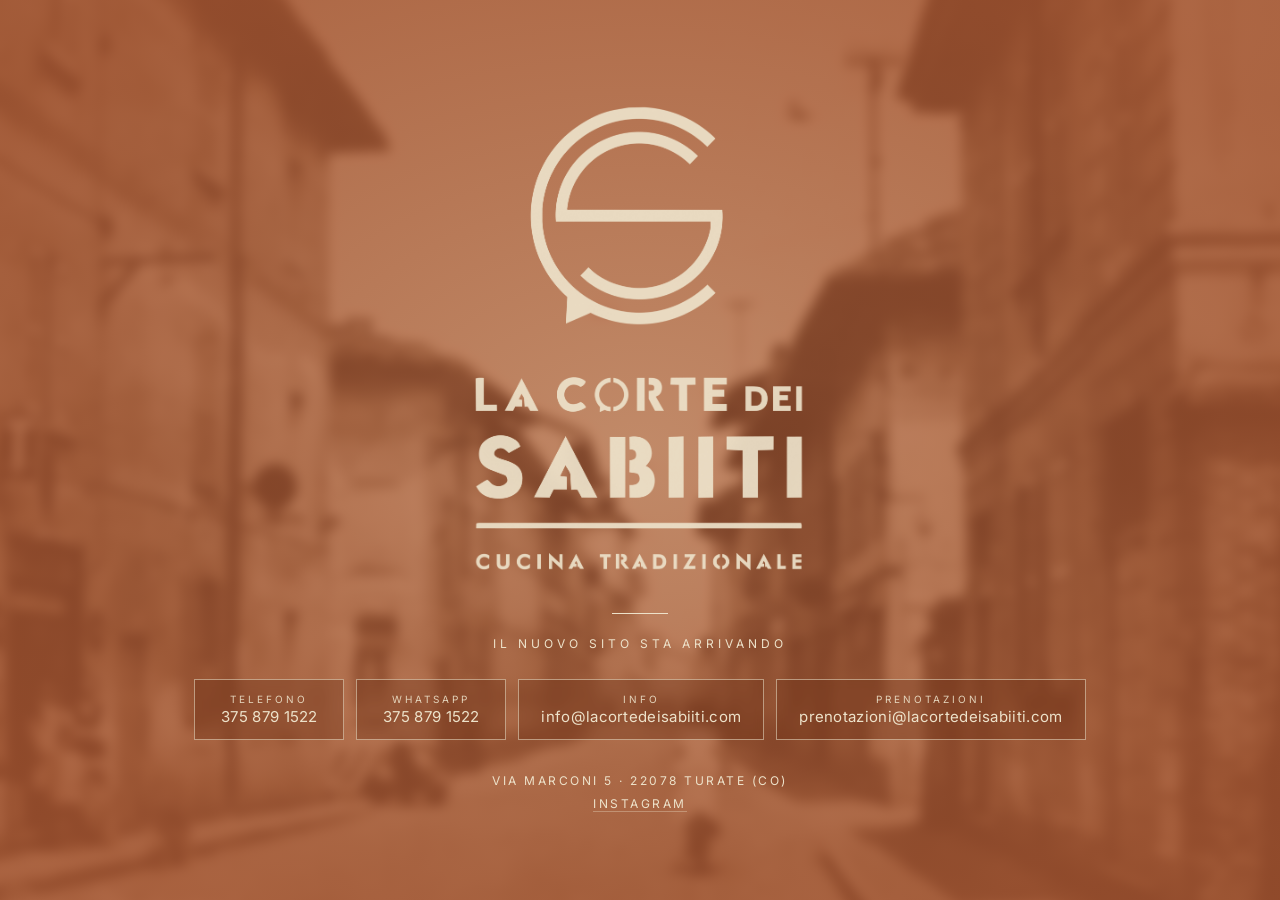
==== index.html @ a9534677 "Update theme color and background styles in index.html" ====
<!DOCTYPE html>
<html lang="it">
<head>
<meta charset="UTF-8">
<meta name="viewport" content="width=device-width, initial-scale=1.0">
<title>La Corte dei Sabiìti — Turate | Il nuovo sito sta arrivando</title>
<meta name="description" content="La Corte dei Sabiìti, cucina tradizionale a Turate (Via Marconi 5). Il nuovo sito è in arrivo: per prenotare chiamaci o scrivici su WhatsApp.">
<meta name="theme-color" content="#A0502D">
<link rel="icon" type="image/png" href="logo_corten.png">
<link rel="preconnect" href="https://fonts.googleapis.com">
<link rel="preconnect" href="https://fonts.gstatic.com" crossorigin>
<link href="https://fonts.googleapis.com/css2?family=Inter:wght@300;400;500&display=swap" rel="stylesheet">
<style>
  :root { --corten:#A0502D; --petrolio:#204858; --avorio:#EDE2CA; }
  * { margin:0; padding:0; box-sizing:border-box; }
  html, body { height:100%; }
  body {
    font-family:'Inter',sans-serif; font-weight:400; color:var(--avorio);
    background:var(--corten); -webkit-font-smoothing:antialiased;
    min-height:100vh; min-height:100dvh; position:relative; overflow-x:hidden;
  }
  .bg {
    position:fixed; inset:-40px; z-index:0;
    background:url('img/via_marconi_epoca.jpg') center/cover no-repeat;
    filter:blur(6px) sepia(.2);
  }
  .velo {
    position:fixed; inset:0; z-index:1;
    background:
      radial-gradient(ellipse at center, rgba(160,80,45,.65) 0%, rgba(160,80,45,.86) 85%);
  }
  main {
    position:relative; z-index:2; min-height:100vh; min-height:100dvh;
    display:flex; flex-direction:column; align-items:center; justify-content:center;
    padding:48px 24px 40px; text-align:center;
  }
  .logo { height:min(54vh,500px); width:auto; max-width:78vw; object-fit:contain; }
  .linea { width:56px; height:1px; background:var(--avorio); opacity:.7; margin:34px auto 22px; }
  .stato { font-size:12px; letter-spacing:4px; text-transform:uppercase; font-weight:400; opacity:.9; }
  .contatti { display:flex; flex-wrap:wrap; justify-content:center; gap:12px; margin-top:28px; }
  .contatti a {
    display:inline-flex; flex-direction:column; align-items:center; gap:2px;
    min-width:150px; padding:13px 22px; text-decoration:none; color:var(--avorio);
    border:1px solid rgba(237,226,202,.55); background:rgba(110,50,25,.38);
    backdrop-filter:blur(4px); transition:background .2s, border-color .2s;
  }
  .contatti a:hover, .contatti a:focus-visible { background:var(--petrolio); border-color:var(--petrolio); outline:none; }
  .contatti small { font-size:10px; letter-spacing:3px; text-transform:uppercase; opacity:.9; }
  .contatti span { font-size:15px; font-weight:400; letter-spacing:.3px; }
  .indirizzo { margin-top:30px; font-size:12px; letter-spacing:2.5px; text-transform:uppercase; opacity:.9; line-height:1.9; }
  .indirizzo a { color:inherit; text-decoration:none; border-bottom:1px solid rgba(237,226,202,.35); }
  @media (max-width:560px) {
    .logo { height:min(44vh,380px); }
    .contatti { flex-direction:column; align-items:stretch; width:100%; max-width:320px; }
    .contatti a { min-width:0; }
  }
  @media (prefers-reduced-motion:no-preference) {
    main > * { animation:entra .9s ease both; }
    main > *:nth-child(2) { animation-delay:.12s; } main > *:nth-child(3) { animation-delay:.2s; }
    main > *:nth-child(4) { animation-delay:.3s; } main > *:nth-child(5) { animation-delay:.4s; }
    @keyframes entra { from { opacity:0; transform:translateY(8px); } to { opacity:1; transform:none; } }
  }
</style>
</head>
<body>
<div class="bg" aria-hidden="true"></div>
<div class="velo" aria-hidden="true"></div>
<main>
  <img class="logo" src="logo_avorio.png" alt="La Corte dei Sabiìti — Cucina tradizionale">
  <div class="linea"></div>
  <p class="stato">Il nuovo sito sta arrivando</p>
  <div class="contatti">
    <a href="tel:+393758791522"><small>Telefono</small><span>375 879 1522</span></a>
    <a href="https://wa.me/393758791522" target="_blank" rel="noopener"><small>WhatsApp</small><span>375 879 1522</span></a>
    <a href="mailto:info@lacortedeisabiiti.com"><small>Info</small><span>info@lacortedeisabiiti.com</span></a>
    <a href="mailto:prenotazioni@lacortedeisabiiti.com"><small>Prenotazioni</small><span>prenotazioni@lacortedeisabiiti.com</span></a>
  </div>
  <p class="indirizzo">Via Marconi 5 · 22078 Turate (CO)<br><a href="https://www.instagram.com/lacortedeisabiiti/" target="_blank" rel="noopener">Instagram</a></p>
</main>
</body>
</html>
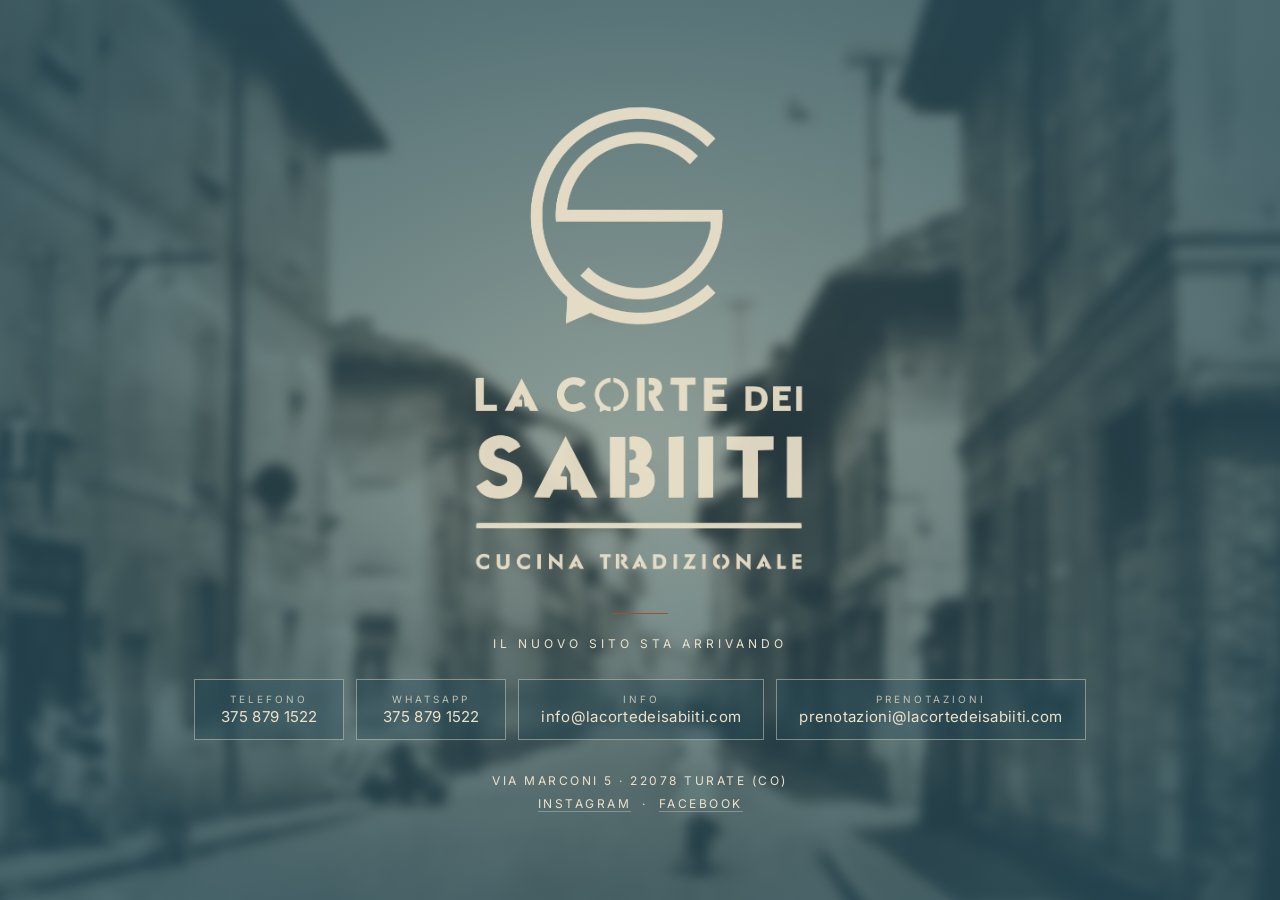
==== commit c23d0927: "Aggiunto link Facebook in pagina di cortesia" ====
--- a/index.html
+++ b/index.html
@@ -5,7 +5,7 @@
 <meta name="viewport" content="width=device-width, initial-scale=1.0">
 <title>La Corte dei Sabiìti — Turate | Il nuovo sito sta arrivando</title>
 <meta name="description" content="La Corte dei Sabiìti, cucina tradizionale a Turate (Via Marconi 5). Il nuovo sito è in arrivo: per prenotare chiamaci o scrivici su WhatsApp.">
-<meta name="theme-color" content="#A0502D">
+<meta name="theme-color" content="#204858">
 <link rel="icon" type="image/png" href="logo_corten.png">
 <link rel="preconnect" href="https://fonts.googleapis.com">
 <link rel="preconnect" href="https://fonts.gstatic.com" crossorigin>
@@ -16,7 +16,7 @@
   html, body { height:100%; }
   body {
     font-family:'Inter',sans-serif; font-weight:400; color:var(--avorio);
-    background:var(--corten); -webkit-font-smoothing:antialiased;
+    background:var(--petrolio); -webkit-font-smoothing:antialiased;
     min-height:100vh; min-height:100dvh; position:relative; overflow-x:hidden;
   }
   .bg {
@@ -27,7 +27,7 @@
   .velo {
     position:fixed; inset:0; z-index:1;
     background:
-      radial-gradient(ellipse at center, rgba(160,80,45,.65) 0%, rgba(160,80,45,.86) 85%);
+      radial-gradient(ellipse at center, rgba(32,72,88,.50) 0%, rgba(32,72,88,.80) 85%);
   }
   main {
     position:relative; z-index:2; min-height:100vh; min-height:100dvh;
@@ -35,19 +35,19 @@
     padding:48px 24px 40px; text-align:center;
   }
   .logo { height:min(54vh,500px); width:auto; max-width:78vw; object-fit:contain; }
-  .linea { width:56px; height:1px; background:var(--avorio); opacity:.7; margin:34px auto 22px; }
+  .linea { width:56px; height:1px; background:var(--corten); margin:34px auto 22px; }
   .stato { font-size:12px; letter-spacing:4px; text-transform:uppercase; font-weight:400; opacity:.9; }
   .contatti { display:flex; flex-wrap:wrap; justify-content:center; gap:12px; margin-top:28px; }
   .contatti a {
     display:inline-flex; flex-direction:column; align-items:center; gap:2px;
     min-width:150px; padding:13px 22px; text-decoration:none; color:var(--avorio);
-    border:1px solid rgba(237,226,202,.55); background:rgba(110,50,25,.38);
+    border:1px solid rgba(237,226,202,.45); background:rgba(32,72,88,.35);
     backdrop-filter:blur(4px); transition:background .2s, border-color .2s;
   }
-  .contatti a:hover, .contatti a:focus-visible { background:var(--petrolio); border-color:var(--petrolio); outline:none; }
-  .contatti small { font-size:10px; letter-spacing:3px; text-transform:uppercase; opacity:.9; }
+  .contatti a:hover, .contatti a:focus-visible { background:var(--corten); border-color:var(--corten); outline:none; }
+  .contatti small { font-size:10px; letter-spacing:3px; text-transform:uppercase; opacity:.75; }
   .contatti span { font-size:15px; font-weight:400; letter-spacing:.3px; }
-  .indirizzo { margin-top:30px; font-size:12px; letter-spacing:2.5px; text-transform:uppercase; opacity:.9; line-height:1.9; }
+  .indirizzo { margin-top:30px; font-size:12px; letter-spacing:2.5px; text-transform:uppercase; opacity:.75; line-height:1.9; }
   .indirizzo a { color:inherit; text-decoration:none; border-bottom:1px solid rgba(237,226,202,.35); }
   @media (max-width:560px) {
     .logo { height:min(44vh,380px); }
@@ -75,7 +75,7 @@
     <a href="mailto:info@lacortedeisabiiti.com"><small>Info</small><span>info@lacortedeisabiiti.com</span></a>
     <a href="mailto:prenotazioni@lacortedeisabiiti.com"><small>Prenotazioni</small><span>prenotazioni@lacortedeisabiiti.com</span></a>
   </div>
-  <p class="indirizzo">Via Marconi 5 · 22078 Turate (CO)<br><a href="https://www.instagram.com/lacortedeisabiiti/" target="_blank" rel="noopener">Instagram</a></p>
+  <p class="indirizzo">Via Marconi 5 · 22078 Turate (CO)<br><a href="https://www.instagram.com/lacortedeisabiiti/" target="_blank" rel="noopener">Instagram</a> &nbsp;·&nbsp; <a href="https://www.facebook.com/profile.php?id=61595126012676" target="_blank" rel="noopener">Facebook</a></p>
 </main>
 </body>
 </html>
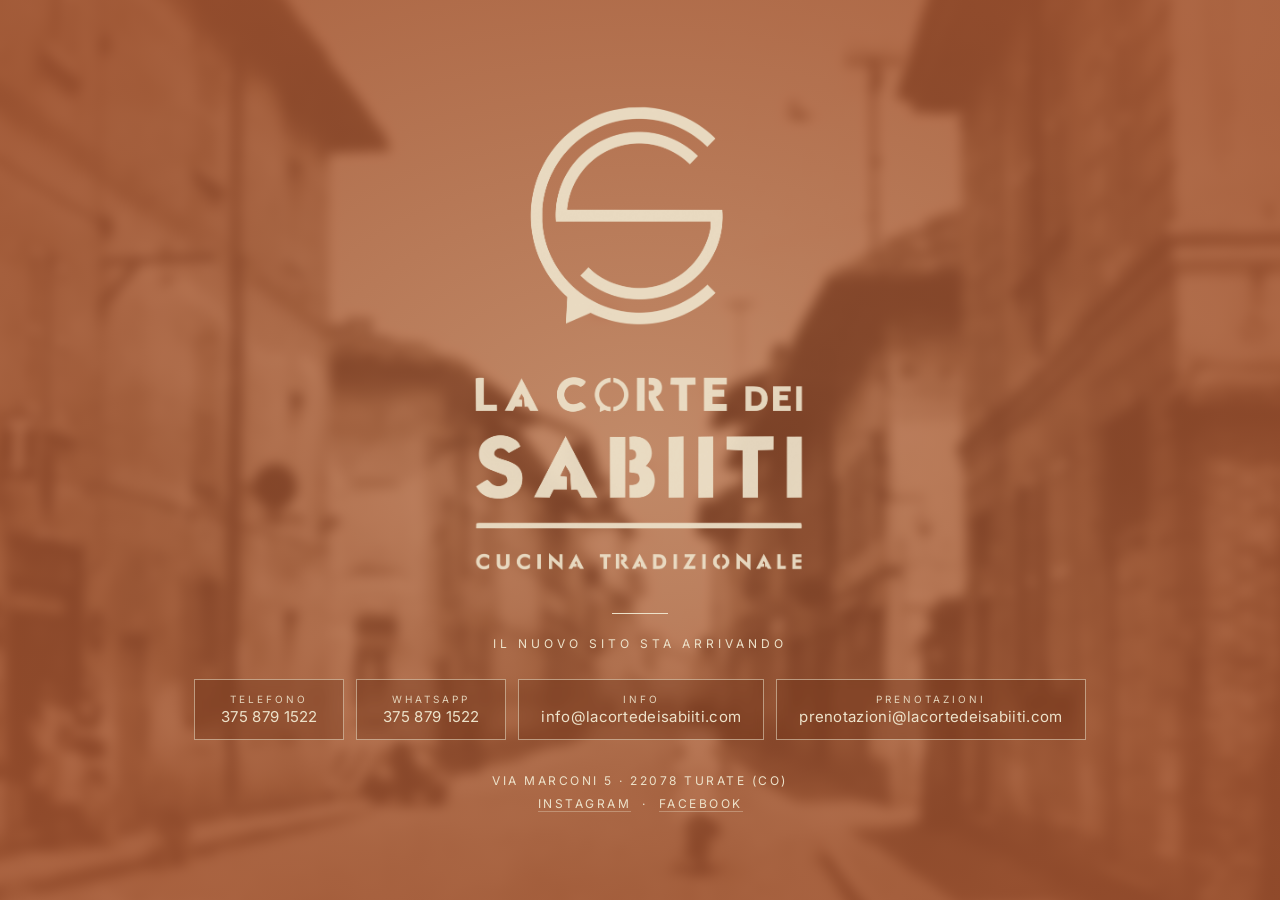
==== commit d2405b4d: "Ripristino sfondo corten + link Facebook" ====
--- a/index.html
+++ b/index.html
@@ -5,7 +5,7 @@
 <meta name="viewport" content="width=device-width, initial-scale=1.0">
 <title>La Corte dei Sabiìti — Turate | Il nuovo sito sta arrivando</title>
 <meta name="description" content="La Corte dei Sabiìti, cucina tradizionale a Turate (Via Marconi 5). Il nuovo sito è in arrivo: per prenotare chiamaci o scrivici su WhatsApp.">
-<meta name="theme-color" content="#204858">
+<meta name="theme-color" content="#A0502D">
 <link rel="icon" type="image/png" href="logo_corten.png">
 <link rel="preconnect" href="https://fonts.googleapis.com">
 <link rel="preconnect" href="https://fonts.gstatic.com" crossorigin>
@@ -16,7 +16,7 @@
   html, body { height:100%; }
   body {
     font-family:'Inter',sans-serif; font-weight:400; color:var(--avorio);
-    background:var(--petrolio); -webkit-font-smoothing:antialiased;
+    background:var(--corten); -webkit-font-smoothing:antialiased;
     min-height:100vh; min-height:100dvh; position:relative; overflow-x:hidden;
   }
   .bg {
@@ -27,7 +27,7 @@
   .velo {
     position:fixed; inset:0; z-index:1;
     background:
-      radial-gradient(ellipse at center, rgba(32,72,88,.50) 0%, rgba(32,72,88,.80) 85%);
+      radial-gradient(ellipse at center, rgba(160,80,45,.65) 0%, rgba(160,80,45,.86) 85%);
   }
   main {
     position:relative; z-index:2; min-height:100vh; min-height:100dvh;
@@ -35,19 +35,19 @@
     padding:48px 24px 40px; text-align:center;
   }
   .logo { height:min(54vh,500px); width:auto; max-width:78vw; object-fit:contain; }
-  .linea { width:56px; height:1px; background:var(--corten); margin:34px auto 22px; }
+  .linea { width:56px; height:1px; background:var(--avorio); opacity:.7; margin:34px auto 22px; }
   .stato { font-size:12px; letter-spacing:4px; text-transform:uppercase; font-weight:400; opacity:.9; }
   .contatti { display:flex; flex-wrap:wrap; justify-content:center; gap:12px; margin-top:28px; }
   .contatti a {
     display:inline-flex; flex-direction:column; align-items:center; gap:2px;
     min-width:150px; padding:13px 22px; text-decoration:none; color:var(--avorio);
-    border:1px solid rgba(237,226,202,.45); background:rgba(32,72,88,.35);
+    border:1px solid rgba(237,226,202,.55); background:rgba(110,50,25,.38);
     backdrop-filter:blur(4px); transition:background .2s, border-color .2s;
   }
-  .contatti a:hover, .contatti a:focus-visible { background:var(--corten); border-color:var(--corten); outline:none; }
-  .contatti small { font-size:10px; letter-spacing:3px; text-transform:uppercase; opacity:.75; }
+  .contatti a:hover, .contatti a:focus-visible { background:var(--petrolio); border-color:var(--petrolio); outline:none; }
+  .contatti small { font-size:10px; letter-spacing:3px; text-transform:uppercase; opacity:.9; }
   .contatti span { font-size:15px; font-weight:400; letter-spacing:.3px; }
-  .indirizzo { margin-top:30px; font-size:12px; letter-spacing:2.5px; text-transform:uppercase; opacity:.75; line-height:1.9; }
+  .indirizzo { margin-top:30px; font-size:12px; letter-spacing:2.5px; text-transform:uppercase; opacity:.9; line-height:1.9; }
   .indirizzo a { color:inherit; text-decoration:none; border-bottom:1px solid rgba(237,226,202,.35); }
   @media (max-width:560px) {
     .logo { height:min(44vh,380px); }
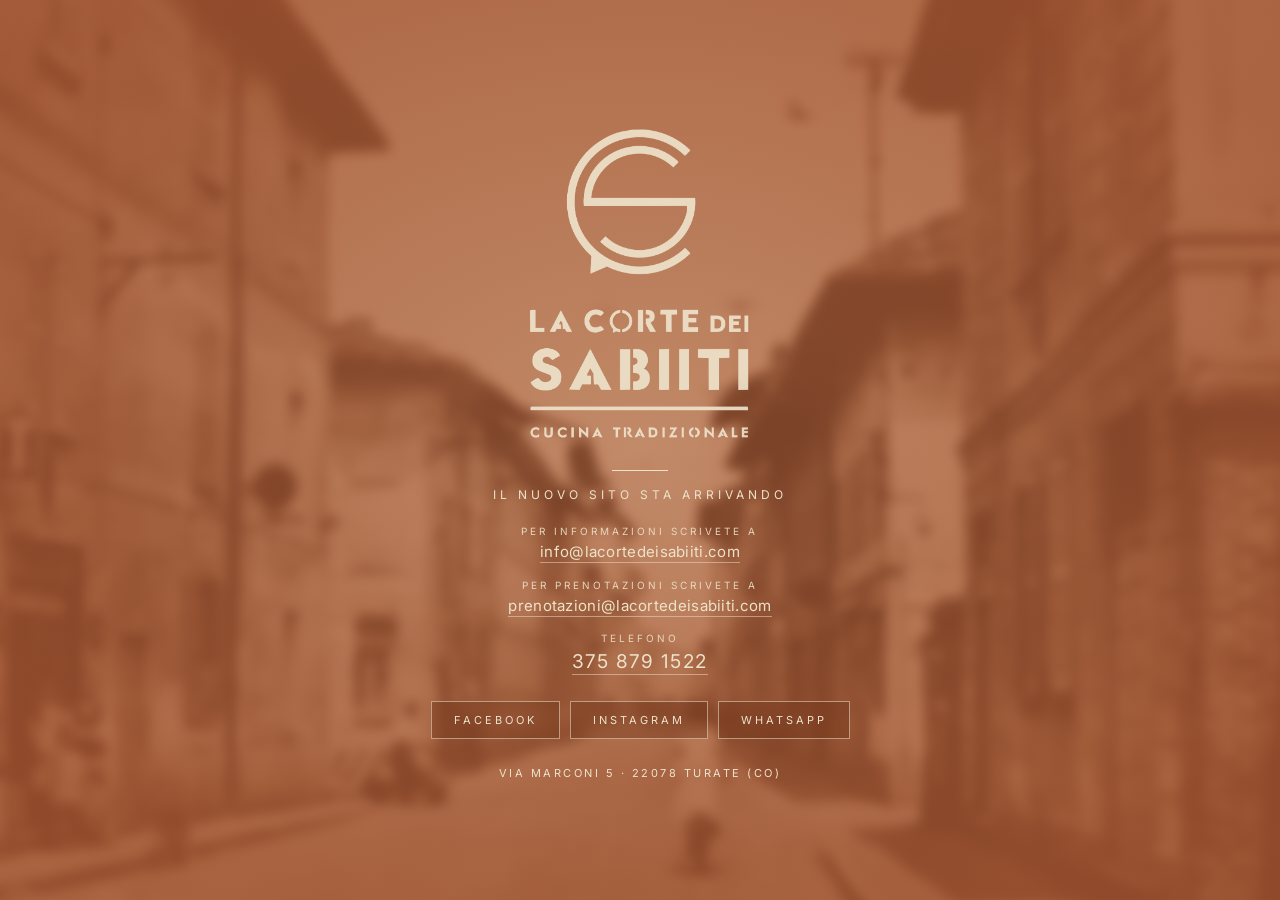
==== commit ad81fd71: "Cortesia: info/prenotazioni/telefono e social sotto" ====
--- a/index.html
+++ b/index.html
@@ -32,32 +32,36 @@
   main {
     position:relative; z-index:2; min-height:100vh; min-height:100dvh;
     display:flex; flex-direction:column; align-items:center; justify-content:center;
-    padding:48px 24px 40px; text-align:center;
+    padding:36px 24px 32px; text-align:center;
   }
-  .logo { height:min(54vh,500px); width:auto; max-width:78vw; object-fit:contain; }
-  .linea { width:56px; height:1px; background:var(--avorio); opacity:.7; margin:34px auto 22px; }
+  .logo { height:min(36vh,360px); width:auto; max-width:78vw; object-fit:contain; }
+  .linea { width:56px; height:1px; background:var(--avorio); opacity:.7; margin:26px auto 16px; }
   .stato { font-size:12px; letter-spacing:4px; text-transform:uppercase; font-weight:400; opacity:.9; }
-  .contatti { display:flex; flex-wrap:wrap; justify-content:center; gap:12px; margin-top:28px; }
-  .contatti a {
-    display:inline-flex; flex-direction:column; align-items:center; gap:2px;
-    min-width:150px; padding:13px 22px; text-decoration:none; color:var(--avorio);
+  .info { margin-top:22px; display:flex; flex-direction:column; gap:14px; }
+  .info p { font-size:15px; letter-spacing:.3px; line-height:1.5; }
+  .info small { display:block; font-size:10px; letter-spacing:3px; text-transform:uppercase; opacity:.9; margin-bottom:2px; }
+  .info a { color:var(--avorio); text-decoration:none; border-bottom:1px solid rgba(237,226,202,.5); padding-bottom:1px; transition:border-color .2s, color .2s; }
+  .info a:hover, .info a:focus-visible { border-color:var(--avorio); outline:none; }
+  .info .tel { font-size:19px; letter-spacing:1.5px; }
+  .social { display:flex; flex-wrap:wrap; justify-content:center; gap:10px; margin-top:24px; }
+  .social a {
+    min-width:128px; padding:11px 22px; text-decoration:none; color:var(--avorio);
+    font-size:11px; letter-spacing:3px; text-transform:uppercase;
     border:1px solid rgba(237,226,202,.55); background:rgba(110,50,25,.38);
     backdrop-filter:blur(4px); transition:background .2s, border-color .2s;
   }
-  .contatti a:hover, .contatti a:focus-visible { background:var(--petrolio); border-color:var(--petrolio); outline:none; }
-  .contatti small { font-size:10px; letter-spacing:3px; text-transform:uppercase; opacity:.9; }
-  .contatti span { font-size:15px; font-weight:400; letter-spacing:.3px; }
-  .indirizzo { margin-top:30px; font-size:12px; letter-spacing:2.5px; text-transform:uppercase; opacity:.9; line-height:1.9; }
-  .indirizzo a { color:inherit; text-decoration:none; border-bottom:1px solid rgba(237,226,202,.35); }
+  .social a:hover, .social a:focus-visible { background:var(--petrolio); border-color:var(--petrolio); outline:none; }
+  .indirizzo { margin-top:24px; font-size:11px; letter-spacing:2.5px; text-transform:uppercase; opacity:.9; line-height:1.9; }
   @media (max-width:560px) {
-    .logo { height:min(44vh,380px); }
-    .contatti { flex-direction:column; align-items:stretch; width:100%; max-width:320px; }
-    .contatti a { min-width:0; }
+    .logo { height:min(34vh,300px); }
+    .social { gap:8px; }
+    .social a { min-width:0; padding:10px 12px; font-size:10px; letter-spacing:1.5px; }
+    .info p { font-size:14px; word-break:break-word; }
   }
   @media (prefers-reduced-motion:no-preference) {
     main > * { animation:entra .9s ease both; }
     main > *:nth-child(2) { animation-delay:.12s; } main > *:nth-child(3) { animation-delay:.2s; }
-    main > *:nth-child(4) { animation-delay:.3s; } main > *:nth-child(5) { animation-delay:.4s; }
+    main > *:nth-child(4) { animation-delay:.3s; } main > *:nth-child(5) { animation-delay:.4s; } main > *:nth-child(6) { animation-delay:.5s; }
     @keyframes entra { from { opacity:0; transform:translateY(8px); } to { opacity:1; transform:none; } }
   }
 </style>
@@ -69,13 +73,17 @@
   <img class="logo" src="logo_avorio.png" alt="La Corte dei Sabiìti — Cucina tradizionale">
   <div class="linea"></div>
   <p class="stato">Il nuovo sito sta arrivando</p>
-  <div class="contatti">
-    <a href="tel:+393758791522"><small>Telefono</small><span>375 879 1522</span></a>
-    <a href="https://wa.me/393758791522" target="_blank" rel="noopener"><small>WhatsApp</small><span>375 879 1522</span></a>
-    <a href="mailto:info@lacortedeisabiiti.com"><small>Info</small><span>info@lacortedeisabiiti.com</span></a>
-    <a href="mailto:prenotazioni@lacortedeisabiiti.com"><small>Prenotazioni</small><span>prenotazioni@lacortedeisabiiti.com</span></a>
+  <div class="info">
+    <p><small>Per informazioni scrivete a</small><a href="mailto:info@lacortedeisabiiti.com">info@lacortedeisabiiti.com</a></p>
+    <p><small>Per prenotazioni scrivete a</small><a href="mailto:prenotazioni@lacortedeisabiiti.com">prenotazioni@lacortedeisabiiti.com</a></p>
+    <p><small>Telefono</small><a class="tel" href="tel:+393758791522">375 879 1522</a></p>
   </div>
-  <p class="indirizzo">Via Marconi 5 · 22078 Turate (CO)<br><a href="https://www.instagram.com/lacortedeisabiiti/" target="_blank" rel="noopener">Instagram</a> &nbsp;·&nbsp; <a href="https://www.facebook.com/profile.php?id=61595126012676" target="_blank" rel="noopener">Facebook</a></p>
+  <div class="social">
+    <a href="https://www.facebook.com/profile.php?id=61595126012676" target="_blank" rel="noopener">Facebook</a>
+    <a href="https://www.instagram.com/lacortedeisabiiti/" target="_blank" rel="noopener">Instagram</a>
+    <a href="https://wa.me/393758791522" target="_blank" rel="noopener">WhatsApp</a>
+  </div>
+  <p class="indirizzo">Via Marconi 5 · 22078 Turate (CO)</p>
 </main>
 </body>
 </html>
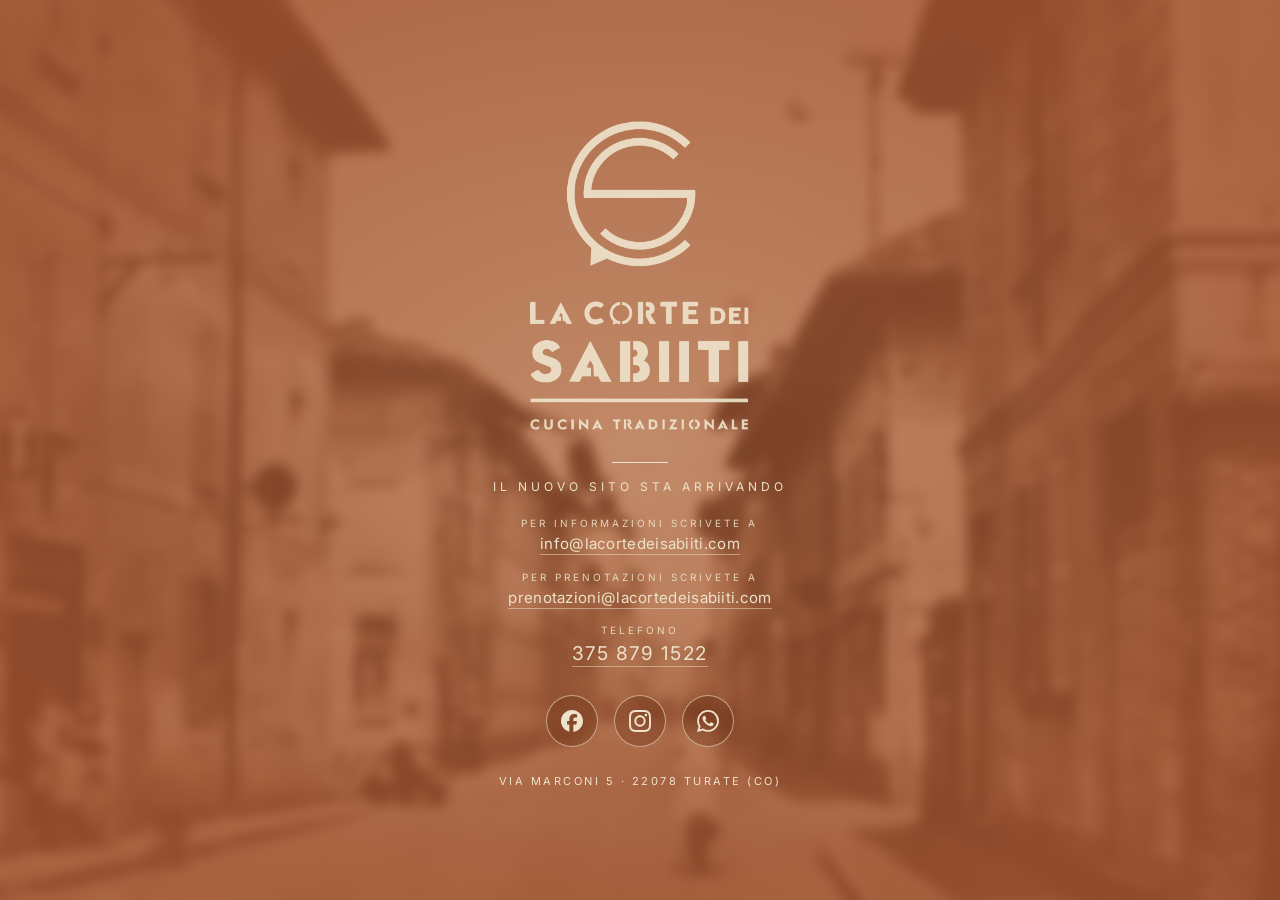
==== commit 5ce5f95b: "Cortesia: icone social al posto delle scritte Updated social media links and styles in the footer." ====
--- a/index.html
+++ b/index.html
@@ -43,19 +43,17 @@
   .info a { color:var(--avorio); text-decoration:none; border-bottom:1px solid rgba(237,226,202,.5); padding-bottom:1px; transition:border-color .2s, color .2s; }
   .info a:hover, .info a:focus-visible { border-color:var(--avorio); outline:none; }
   .info .tel { font-size:19px; letter-spacing:1.5px; }
-  .social { display:flex; flex-wrap:wrap; justify-content:center; gap:10px; margin-top:24px; }
+  .social { display:flex; justify-content:center; gap:16px; margin-top:26px; }
   .social a {
-    min-width:128px; padding:11px 22px; text-decoration:none; color:var(--avorio);
-    font-size:11px; letter-spacing:3px; text-transform:uppercase;
-    border:1px solid rgba(237,226,202,.55); background:rgba(110,50,25,.38);
-    backdrop-filter:blur(4px); transition:background .2s, border-color .2s;
+    display:flex; align-items:center; justify-content:center; width:52px; height:52px; border-radius:50%;
+    color:var(--avorio); border:1px solid rgba(237,226,202,.6); background:rgba(110,50,25,.38);
+    backdrop-filter:blur(4px); transition:background .2s, border-color .2s, transform .2s;
   }
-  .social a:hover, .social a:focus-visible { background:var(--petrolio); border-color:var(--petrolio); outline:none; }
+  .social a:hover, .social a:focus-visible { background:var(--petrolio); border-color:var(--petrolio); outline:none; transform:translateY(-2px); }
+  .social svg { width:22px; height:22px; fill:currentColor; }
   .indirizzo { margin-top:24px; font-size:11px; letter-spacing:2.5px; text-transform:uppercase; opacity:.9; line-height:1.9; }
   @media (max-width:560px) {
     .logo { height:min(34vh,300px); }
-    .social { gap:8px; }
-    .social a { min-width:0; padding:10px 12px; font-size:10px; letter-spacing:1.5px; }
     .info p { font-size:14px; word-break:break-word; }
   }
   @media (prefers-reduced-motion:no-preference) {
@@ -79,9 +77,9 @@
     <p><small>Telefono</small><a class="tel" href="tel:+393758791522">375 879 1522</a></p>
   </div>
   <div class="social">
-    <a href="https://www.facebook.com/profile.php?id=61595126012676" target="_blank" rel="noopener">Facebook</a>
-    <a href="https://www.instagram.com/lacortedeisabiiti/" target="_blank" rel="noopener">Instagram</a>
-    <a href="https://wa.me/393758791522" target="_blank" rel="noopener">WhatsApp</a>
+    <a href="https://www.facebook.com/profile.php?id=61595126012676" target="_blank" rel="noopener" aria-label="Facebook" title="Facebook"><svg viewBox="0 0 24 24" aria-hidden="true"><path d="M9.101 23.691v-7.98H6.627v-3.667h2.474v-1.58c0-4.085 1.848-5.978 5.858-5.978.401 0 .955.042 1.468.103a8.68 8.68 0 0 1 1.141.195v3.325a8.623 8.623 0 0 0-.653-.036 26.805 26.805 0 0 0-.733-.009c-.707 0-1.259.096-1.675.309a1.686 1.686 0 0 0-.679.622c-.258.42-.374.995-.374 1.752v1.297h3.919l-.386 2.103-.287 1.564h-3.246v8.245C19.396 23.238 24 18.179 24 12.044c0-6.627-5.373-12-12-12s-12 5.373-12 12c0 5.628 3.874 10.35 9.101 11.647Z"/></svg></a>
+    <a href="https://www.instagram.com/lacortedeisabiiti/" target="_blank" rel="noopener" aria-label="Instagram" title="Instagram"><svg viewBox="0 0 24 24" aria-hidden="true"><path d="M7.0301.084c-1.2768.0602-2.1487.264-2.911.5634-.7888.3075-1.4575.72-2.1228 1.3877-.6652.6677-1.075 1.3368-1.3802 2.127-.2954.7638-.4956 1.6365-.552 2.914-.0564 1.2775-.0689 1.6882-.0626 4.947.0062 3.2586.0206 3.6671.0825 4.9473.061 1.2765.264 2.1482.5635 2.9107.308.7889.72 1.4573 1.388 2.1228.6679.6655 1.3365 1.0743 2.1285 1.38.7632.295 1.6361.4961 2.9134.552 1.2773.056 1.6884.069 4.9462.0627 3.2578-.0062 3.668-.0207 4.9478-.0814 1.28-.0607 2.147-.2652 2.9098-.5633.7889-.3086 1.4578-.72 2.1228-1.3881.665-.6682 1.0745-1.3378 1.3795-2.1284.2957-.7632.4966-1.636.552-2.9124.056-1.2809.0692-1.6898.063-4.948-.0063-3.2583-.021-3.6668-.0817-4.9465-.0607-1.2797-.264-2.1487-.5633-2.9117-.3084-.7889-.72-1.4568-1.3876-2.1228C21.2982 1.33 20.628.9208 19.8378.6165 19.074.321 18.2017.1197 16.9244.0645 15.6471.0093 15.236-.005 11.977.0014 8.718.0076 8.31.0215 7.0301.0839m.1402 21.6932c-1.17-.0509-1.8053-.2453-2.2287-.408-.5606-.216-.96-.4771-1.3819-.895-.422-.4178-.6811-.8186-.9-1.378-.1644-.4234-.3624-1.058-.4171-2.228-.0595-1.2645-.072-1.6442-.079-4.848-.007-3.2037.0053-3.583.0607-4.848.05-1.169.2456-1.805.408-2.2282.216-.5613.4762-.96.895-1.3816.4188-.4217.8184-.6814 1.3783-.9003.423-.1651 1.0575-.3614 2.227-.4171 1.2655-.06 1.6447-.072 4.848-.079 3.2033-.007 3.5835.005 4.8495.0608 1.169.0508 1.8053.2445 2.228.408.5608.216.96.4754 1.3816.895.4217.4194.6816.8176.9005 1.3787.1653.4217.3617 1.056.4169 2.2263.0602 1.2655.0739 1.645.0796 4.848.0058 3.203-.0055 3.5834-.061 4.848-.051 1.17-.245 1.8055-.408 2.2294-.216.5604-.4763.96-.8954 1.3814-.419.4215-.8181.6811-1.3783.9-.4224.1649-1.0577.3617-2.2262.4174-1.2656.0595-1.6448.072-4.8493.079-3.2045.007-3.5825-.006-4.848-.0608M16.953 5.5864A1.44 1.44 0 1 0 18.39 4.144a1.44 1.44 0 0 0-1.437 1.4424M5.8385 12.012c.0067 3.4032 2.7706 6.1557 6.173 6.1493 3.4026-.0065 6.157-2.7701 6.1506-6.1733-.0065-3.4032-2.771-6.1565-6.174-6.1498-3.403.0067-6.156 2.771-6.1496 6.1738M8 12.0077a4 4 0 1 1 4.008 3.9921A3.9996 3.9996 0 0 1 8 12.0077"/></svg></a>
+    <a href="https://wa.me/393758791522" target="_blank" rel="noopener" aria-label="WhatsApp" title="WhatsApp"><svg viewBox="0 0 24 24" aria-hidden="true"><path d="M17.472 14.382c-.297-.149-1.758-.867-2.03-.967-.273-.099-.471-.148-.67.15-.197.297-.767.966-.94 1.164-.173.199-.347.223-.644.075-.297-.15-1.255-.463-2.39-1.475-.883-.788-1.48-1.761-1.653-2.059-.173-.297-.018-.458.13-.606.134-.133.298-.347.446-.52.149-.174.198-.298.298-.497.099-.198.05-.371-.025-.52-.075-.149-.669-1.612-.916-2.207-.242-.579-.487-.5-.669-.51-.173-.008-.371-.01-.57-.01-.198 0-.52.074-.792.372-.272.297-1.04 1.016-1.04 2.479 0 1.462 1.065 2.875 1.213 3.074.149.198 2.096 3.2 5.077 4.487.709.306 1.262.489 1.694.625.712.227 1.36.195 1.871.118.571-.085 1.758-.719 2.006-1.413.248-.694.248-1.289.173-1.413-.074-.124-.272-.198-.57-.347m-5.421 7.403h-.004a9.87 9.87 0 01-5.031-1.378l-.361-.214-3.741.982.998-3.648-.235-.374a9.86 9.86 0 01-1.51-5.26c.001-5.45 4.436-9.884 9.888-9.884 2.64 0 5.122 1.03 6.988 2.898a9.825 9.825 0 012.893 6.994c-.003 5.45-4.437 9.884-9.885 9.884m8.413-18.297A11.815 11.815 0 0012.05 0C5.495 0 .16 5.335.157 11.892c0 2.096.547 4.142 1.588 5.945L.057 24l6.305-1.654a11.882 11.882 0 005.683 1.448h.005c6.554 0 11.89-5.335 11.893-11.893a11.821 11.821 0 00-3.48-8.413Z"/></svg></a>
   </div>
   <p class="indirizzo">Via Marconi 5 · 22078 Turate (CO)</p>
 </main>
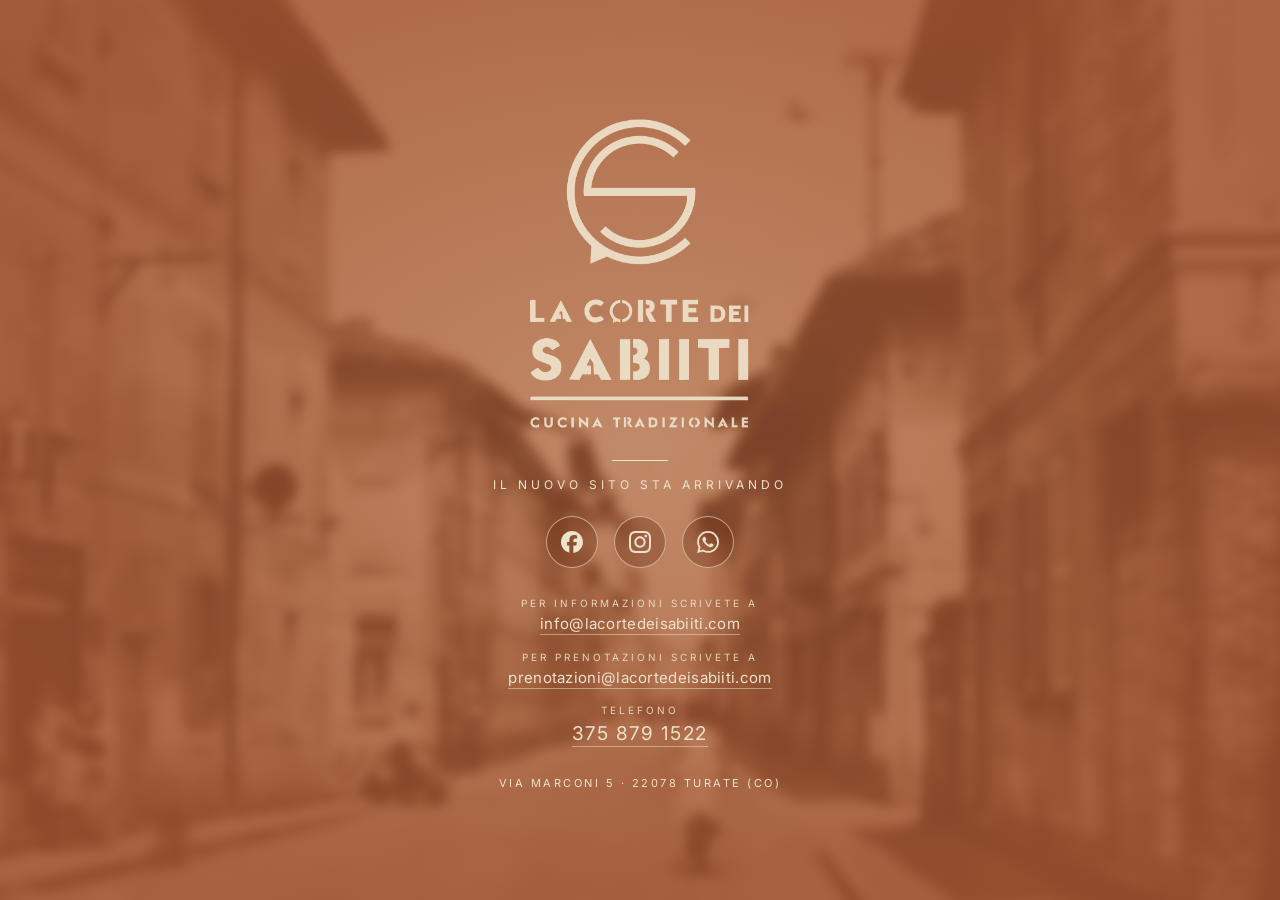
==== commit 696ff96b: "Cortesia: social prima, poi mail e telefono Adjusted margin-top for .info and .social classes." ====
--- a/index.html
+++ b/index.html
@@ -37,13 +37,13 @@
   .logo { height:min(36vh,360px); width:auto; max-width:78vw; object-fit:contain; }
   .linea { width:56px; height:1px; background:var(--avorio); opacity:.7; margin:26px auto 16px; }
   .stato { font-size:12px; letter-spacing:4px; text-transform:uppercase; font-weight:400; opacity:.9; }
-  .info { margin-top:22px; display:flex; flex-direction:column; gap:14px; }
+  .info { margin-top:28px; display:flex; flex-direction:column; gap:14px; }
   .info p { font-size:15px; letter-spacing:.3px; line-height:1.5; }
   .info small { display:block; font-size:10px; letter-spacing:3px; text-transform:uppercase; opacity:.9; margin-bottom:2px; }
   .info a { color:var(--avorio); text-decoration:none; border-bottom:1px solid rgba(237,226,202,.5); padding-bottom:1px; transition:border-color .2s, color .2s; }
   .info a:hover, .info a:focus-visible { border-color:var(--avorio); outline:none; }
   .info .tel { font-size:19px; letter-spacing:1.5px; }
-  .social { display:flex; justify-content:center; gap:16px; margin-top:26px; }
+  .social { display:flex; justify-content:center; gap:16px; margin-top:24px; }
   .social a {
     display:flex; align-items:center; justify-content:center; width:52px; height:52px; border-radius:50%;
     color:var(--avorio); border:1px solid rgba(237,226,202,.6); background:rgba(110,50,25,.38);
@@ -71,16 +71,16 @@
   <img class="logo" src="logo_avorio.png" alt="La Corte dei Sabiìti — Cucina tradizionale">
   <div class="linea"></div>
   <p class="stato">Il nuovo sito sta arrivando</p>
+  <div class="social">
+    <a href="https://www.facebook.com/profile.php?id=61595126012676" target="_blank" rel="noopener" aria-label="Facebook" title="Facebook"><svg viewBox="0 0 24 24" aria-hidden="true"><path d="M9.101 23.691v-7.98H6.627v-3.667h2.474v-1.58c0-4.085 1.848-5.978 5.858-5.978.401 0 .955.042 1.468.103a8.68 8.68 0 0 1 1.141.195v3.325a8.623 8.623 0 0 0-.653-.036 26.805 26.805 0 0 0-.733-.009c-.707 0-1.259.096-1.675.309a1.686 1.686 0 0 0-.679.622c-.258.42-.374.995-.374 1.752v1.297h3.919l-.386 2.103-.287 1.564h-3.246v8.245C19.396 23.238 24 18.179 24 12.044c0-6.627-5.373-12-12-12s-12 5.373-12 12c0 5.628 3.874 10.35 9.101 11.647Z"/></svg></a>
+    <a href="https://www.instagram.com/lacortedeisabiiti/" target="_blank" rel="noopener" aria-label="Instagram" title="Instagram"><svg viewBox="0 0 24 24" aria-hidden="true"><path d="M7.0301.084c-1.2768.0602-2.1487.264-2.911.5634-.7888.3075-1.4575.72-2.1228 1.3877-.6652.6677-1.075 1.3368-1.3802 2.127-.2954.7638-.4956 1.6365-.552 2.914-.0564 1.2775-.0689 1.6882-.0626 4.947.0062 3.2586.0206 3.6671.0825 4.9473.061 1.2765.264 2.1482.5635 2.9107.308.7889.72 1.4573 1.388 2.1228.6679.6655 1.3365 1.0743 2.1285 1.38.7632.295 1.6361.4961 2.9134.552 1.2773.056 1.6884.069 4.9462.0627 3.2578-.0062 3.668-.0207 4.9478-.0814 1.28-.0607 2.147-.2652 2.9098-.5633.7889-.3086 1.4578-.72 2.1228-1.3881.665-.6682 1.0745-1.3378 1.3795-2.1284.2957-.7632.4966-1.636.552-2.9124.056-1.2809.0692-1.6898.063-4.948-.0063-3.2583-.021-3.6668-.0817-4.9465-.0607-1.2797-.264-2.1487-.5633-2.9117-.3084-.7889-.72-1.4568-1.3876-2.1228C21.2982 1.33 20.628.9208 19.8378.6165 19.074.321 18.2017.1197 16.9244.0645 15.6471.0093 15.236-.005 11.977.0014 8.718.0076 8.31.0215 7.0301.0839m.1402 21.6932c-1.17-.0509-1.8053-.2453-2.2287-.408-.5606-.216-.96-.4771-1.3819-.895-.422-.4178-.6811-.8186-.9-1.378-.1644-.4234-.3624-1.058-.4171-2.228-.0595-1.2645-.072-1.6442-.079-4.848-.007-3.2037.0053-3.583.0607-4.848.05-1.169.2456-1.805.408-2.2282.216-.5613.4762-.96.895-1.3816.4188-.4217.8184-.6814 1.3783-.9003.423-.1651 1.0575-.3614 2.227-.4171 1.2655-.06 1.6447-.072 4.848-.079 3.2033-.007 3.5835.005 4.8495.0608 1.169.0508 1.8053.2445 2.228.408.5608.216.96.4754 1.3816.895.4217.4194.6816.8176.9005 1.3787.1653.4217.3617 1.056.4169 2.2263.0602 1.2655.0739 1.645.0796 4.848.0058 3.203-.0055 3.5834-.061 4.848-.051 1.17-.245 1.8055-.408 2.2294-.216.5604-.4763.96-.8954 1.3814-.419.4215-.8181.6811-1.3783.9-.4224.1649-1.0577.3617-2.2262.4174-1.2656.0595-1.6448.072-4.8493.079-3.2045.007-3.5825-.006-4.848-.0608M16.953 5.5864A1.44 1.44 0 1 0 18.39 4.144a1.44 1.44 0 0 0-1.437 1.4424M5.8385 12.012c.0067 3.4032 2.7706 6.1557 6.173 6.1493 3.4026-.0065 6.157-2.7701 6.1506-6.1733-.0065-3.4032-2.771-6.1565-6.174-6.1498-3.403.0067-6.156 2.771-6.1496 6.1738M8 12.0077a4 4 0 1 1 4.008 3.9921A3.9996 3.9996 0 0 1 8 12.0077"/></svg></a>
+    <a href="https://wa.me/393758791522" target="_blank" rel="noopener" aria-label="WhatsApp" title="WhatsApp"><svg viewBox="0 0 24 24" aria-hidden="true"><path d="M17.472 14.382c-.297-.149-1.758-.867-2.03-.967-.273-.099-.471-.148-.67.15-.197.297-.767.966-.94 1.164-.173.199-.347.223-.644.075-.297-.15-1.255-.463-2.39-1.475-.883-.788-1.48-1.761-1.653-2.059-.173-.297-.018-.458.13-.606.134-.133.298-.347.446-.52.149-.174.198-.298.298-.497.099-.198.05-.371-.025-.52-.075-.149-.669-1.612-.916-2.207-.242-.579-.487-.5-.669-.51-.173-.008-.371-.01-.57-.01-.198 0-.52.074-.792.372-.272.297-1.04 1.016-1.04 2.479 0 1.462 1.065 2.875 1.213 3.074.149.198 2.096 3.2 5.077 4.487.709.306 1.262.489 1.694.625.712.227 1.36.195 1.871.118.571-.085 1.758-.719 2.006-1.413.248-.694.248-1.289.173-1.413-.074-.124-.272-.198-.57-.347m-5.421 7.403h-.004a9.87 9.87 0 01-5.031-1.378l-.361-.214-3.741.982.998-3.648-.235-.374a9.86 9.86 0 01-1.51-5.26c.001-5.45 4.436-9.884 9.888-9.884 2.64 0 5.122 1.03 6.988 2.898a9.825 9.825 0 012.893 6.994c-.003 5.45-4.437 9.884-9.885 9.884m8.413-18.297A11.815 11.815 0 0012.05 0C5.495 0 .16 5.335.157 11.892c0 2.096.547 4.142 1.588 5.945L.057 24l6.305-1.654a11.882 11.882 0 005.683 1.448h.005c6.554 0 11.89-5.335 11.893-11.893a11.821 11.821 0 00-3.48-8.413Z"/></svg></a>
+  </div>
   <div class="info">
     <p><small>Per informazioni scrivete a</small><a href="mailto:info@lacortedeisabiiti.com">info@lacortedeisabiiti.com</a></p>
     <p><small>Per prenotazioni scrivete a</small><a href="mailto:prenotazioni@lacortedeisabiiti.com">prenotazioni@lacortedeisabiiti.com</a></p>
     <p><small>Telefono</small><a class="tel" href="tel:+393758791522">375 879 1522</a></p>
   </div>
-  <div class="social">
-    <a href="https://www.facebook.com/profile.php?id=61595126012676" target="_blank" rel="noopener" aria-label="Facebook" title="Facebook"><svg viewBox="0 0 24 24" aria-hidden="true"><path d="M9.101 23.691v-7.98H6.627v-3.667h2.474v-1.58c0-4.085 1.848-5.978 5.858-5.978.401 0 .955.042 1.468.103a8.68 8.68 0 0 1 1.141.195v3.325a8.623 8.623 0 0 0-.653-.036 26.805 26.805 0 0 0-.733-.009c-.707 0-1.259.096-1.675.309a1.686 1.686 0 0 0-.679.622c-.258.42-.374.995-.374 1.752v1.297h3.919l-.386 2.103-.287 1.564h-3.246v8.245C19.396 23.238 24 18.179 24 12.044c0-6.627-5.373-12-12-12s-12 5.373-12 12c0 5.628 3.874 10.35 9.101 11.647Z"/></svg></a>
-    <a href="https://www.instagram.com/lacortedeisabiiti/" target="_blank" rel="noopener" aria-label="Instagram" title="Instagram"><svg viewBox="0 0 24 24" aria-hidden="true"><path d="M7.0301.084c-1.2768.0602-2.1487.264-2.911.5634-.7888.3075-1.4575.72-2.1228 1.3877-.6652.6677-1.075 1.3368-1.3802 2.127-.2954.7638-.4956 1.6365-.552 2.914-.0564 1.2775-.0689 1.6882-.0626 4.947.0062 3.2586.0206 3.6671.0825 4.9473.061 1.2765.264 2.1482.5635 2.9107.308.7889.72 1.4573 1.388 2.1228.6679.6655 1.3365 1.0743 2.1285 1.38.7632.295 1.6361.4961 2.9134.552 1.2773.056 1.6884.069 4.9462.0627 3.2578-.0062 3.668-.0207 4.9478-.0814 1.28-.0607 2.147-.2652 2.9098-.5633.7889-.3086 1.4578-.72 2.1228-1.3881.665-.6682 1.0745-1.3378 1.3795-2.1284.2957-.7632.4966-1.636.552-2.9124.056-1.2809.0692-1.6898.063-4.948-.0063-3.2583-.021-3.6668-.0817-4.9465-.0607-1.2797-.264-2.1487-.5633-2.9117-.3084-.7889-.72-1.4568-1.3876-2.1228C21.2982 1.33 20.628.9208 19.8378.6165 19.074.321 18.2017.1197 16.9244.0645 15.6471.0093 15.236-.005 11.977.0014 8.718.0076 8.31.0215 7.0301.0839m.1402 21.6932c-1.17-.0509-1.8053-.2453-2.2287-.408-.5606-.216-.96-.4771-1.3819-.895-.422-.4178-.6811-.8186-.9-1.378-.1644-.4234-.3624-1.058-.4171-2.228-.0595-1.2645-.072-1.6442-.079-4.848-.007-3.2037.0053-3.583.0607-4.848.05-1.169.2456-1.805.408-2.2282.216-.5613.4762-.96.895-1.3816.4188-.4217.8184-.6814 1.3783-.9003.423-.1651 1.0575-.3614 2.227-.4171 1.2655-.06 1.6447-.072 4.848-.079 3.2033-.007 3.5835.005 4.8495.0608 1.169.0508 1.8053.2445 2.228.408.5608.216.96.4754 1.3816.895.4217.4194.6816.8176.9005 1.3787.1653.4217.3617 1.056.4169 2.2263.0602 1.2655.0739 1.645.0796 4.848.0058 3.203-.0055 3.5834-.061 4.848-.051 1.17-.245 1.8055-.408 2.2294-.216.5604-.4763.96-.8954 1.3814-.419.4215-.8181.6811-1.3783.9-.4224.1649-1.0577.3617-2.2262.4174-1.2656.0595-1.6448.072-4.8493.079-3.2045.007-3.5825-.006-4.848-.0608M16.953 5.5864A1.44 1.44 0 1 0 18.39 4.144a1.44 1.44 0 0 0-1.437 1.4424M5.8385 12.012c.0067 3.4032 2.7706 6.1557 6.173 6.1493 3.4026-.0065 6.157-2.7701 6.1506-6.1733-.0065-3.4032-2.771-6.1565-6.174-6.1498-3.403.0067-6.156 2.771-6.1496 6.1738M8 12.0077a4 4 0 1 1 4.008 3.9921A3.9996 3.9996 0 0 1 8 12.0077"/></svg></a>
-    <a href="https://wa.me/393758791522" target="_blank" rel="noopener" aria-label="WhatsApp" title="WhatsApp"><svg viewBox="0 0 24 24" aria-hidden="true"><path d="M17.472 14.382c-.297-.149-1.758-.867-2.03-.967-.273-.099-.471-.148-.67.15-.197.297-.767.966-.94 1.164-.173.199-.347.223-.644.075-.297-.15-1.255-.463-2.39-1.475-.883-.788-1.48-1.761-1.653-2.059-.173-.297-.018-.458.13-.606.134-.133.298-.347.446-.52.149-.174.198-.298.298-.497.099-.198.05-.371-.025-.52-.075-.149-.669-1.612-.916-2.207-.242-.579-.487-.5-.669-.51-.173-.008-.371-.01-.57-.01-.198 0-.52.074-.792.372-.272.297-1.04 1.016-1.04 2.479 0 1.462 1.065 2.875 1.213 3.074.149.198 2.096 3.2 5.077 4.487.709.306 1.262.489 1.694.625.712.227 1.36.195 1.871.118.571-.085 1.758-.719 2.006-1.413.248-.694.248-1.289.173-1.413-.074-.124-.272-.198-.57-.347m-5.421 7.403h-.004a9.87 9.87 0 01-5.031-1.378l-.361-.214-3.741.982.998-3.648-.235-.374a9.86 9.86 0 01-1.51-5.26c.001-5.45 4.436-9.884 9.888-9.884 2.64 0 5.122 1.03 6.988 2.898a9.825 9.825 0 012.893 6.994c-.003 5.45-4.437 9.884-9.885 9.884m8.413-18.297A11.815 11.815 0 0012.05 0C5.495 0 .16 5.335.157 11.892c0 2.096.547 4.142 1.588 5.945L.057 24l6.305-1.654a11.882 11.882 0 005.683 1.448h.005c6.554 0 11.89-5.335 11.893-11.893a11.821 11.821 0 00-3.48-8.413Z"/></svg></a>
-  </div>
   <p class="indirizzo">Via Marconi 5 · 22078 Turate (CO)</p>
 </main>
 </body>
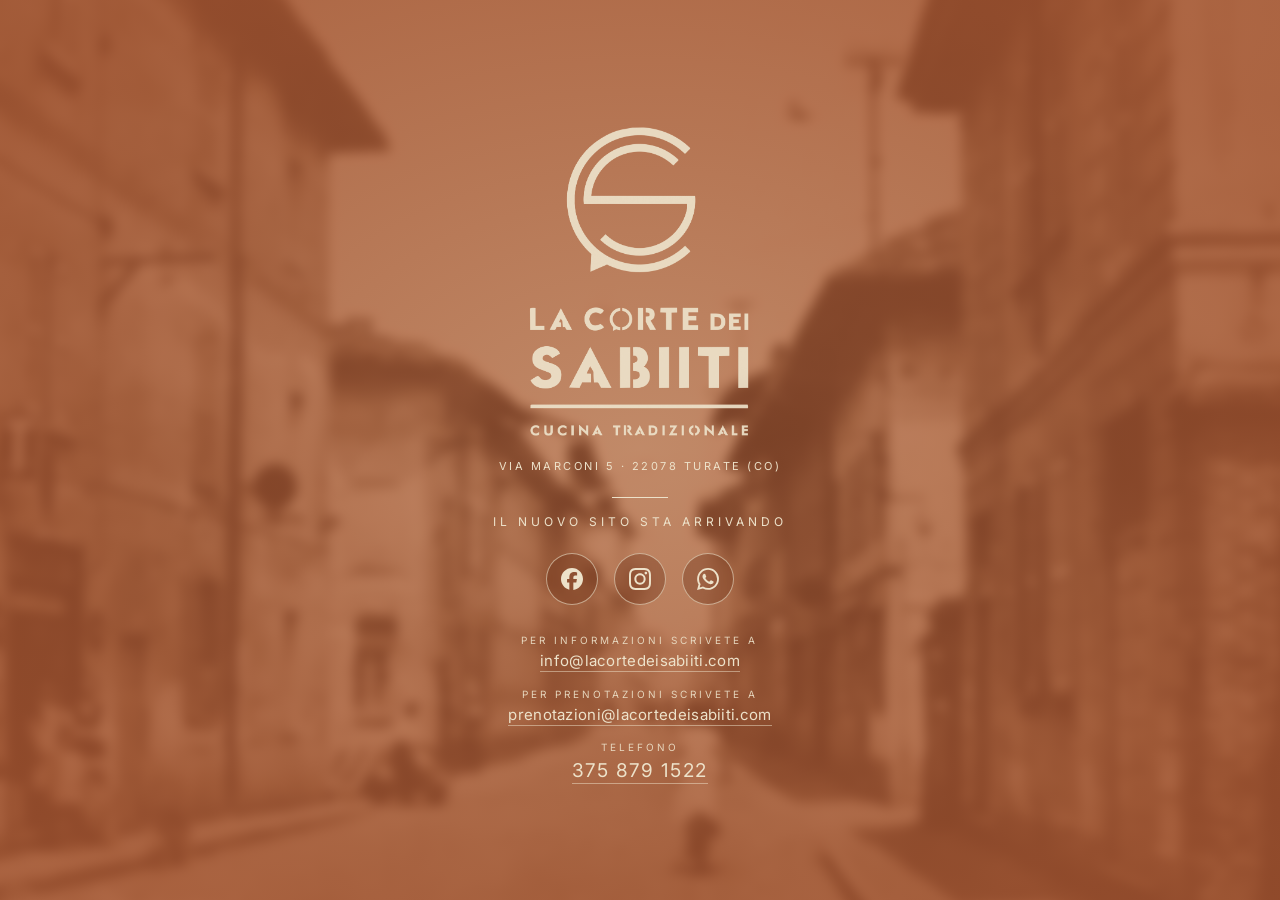
==== commit 92b65b62: "Cortesia: indirizzo sotto il logo" ====
--- a/index.html
+++ b/index.html
@@ -35,7 +35,7 @@
     padding:36px 24px 32px; text-align:center;
   }
   .logo { height:min(36vh,360px); width:auto; max-width:78vw; object-fit:contain; }
-  .linea { width:56px; height:1px; background:var(--avorio); opacity:.7; margin:26px auto 16px; }
+  .linea { width:56px; height:1px; background:var(--avorio); opacity:.7; margin:20px auto 16px; }
   .stato { font-size:12px; letter-spacing:4px; text-transform:uppercase; font-weight:400; opacity:.9; }
   .info { margin-top:28px; display:flex; flex-direction:column; gap:14px; }
   .info p { font-size:15px; letter-spacing:.3px; line-height:1.5; }
@@ -51,7 +51,7 @@
   }
   .social a:hover, .social a:focus-visible { background:var(--petrolio); border-color:var(--petrolio); outline:none; transform:translateY(-2px); }
   .social svg { width:22px; height:22px; fill:currentColor; }
-  .indirizzo { margin-top:24px; font-size:11px; letter-spacing:2.5px; text-transform:uppercase; opacity:.9; line-height:1.9; }
+  .indirizzo { margin-top:14px; font-size:11px; letter-spacing:2.5px; text-transform:uppercase; opacity:.9; line-height:1.9; }
   @media (max-width:560px) {
     .logo { height:min(34vh,300px); }
     .info p { font-size:14px; word-break:break-word; }
@@ -69,6 +69,7 @@
 <div class="velo" aria-hidden="true"></div>
 <main>
   <img class="logo" src="logo_avorio.png" alt="La Corte dei Sabiìti — Cucina tradizionale">
+  <p class="indirizzo">Via Marconi 5 · 22078 Turate (CO)</p>
   <div class="linea"></div>
   <p class="stato">Il nuovo sito sta arrivando</p>
   <div class="social">
@@ -81,7 +82,6 @@
     <p><small>Per prenotazioni scrivete a</small><a href="mailto:prenotazioni@lacortedeisabiiti.com">prenotazioni@lacortedeisabiiti.com</a></p>
     <p><small>Telefono</small><a class="tel" href="tel:+393758791522">375 879 1522</a></p>
   </div>
-  <p class="indirizzo">Via Marconi 5 · 22078 Turate (CO)</p>
 </main>
 </body>
 </html>
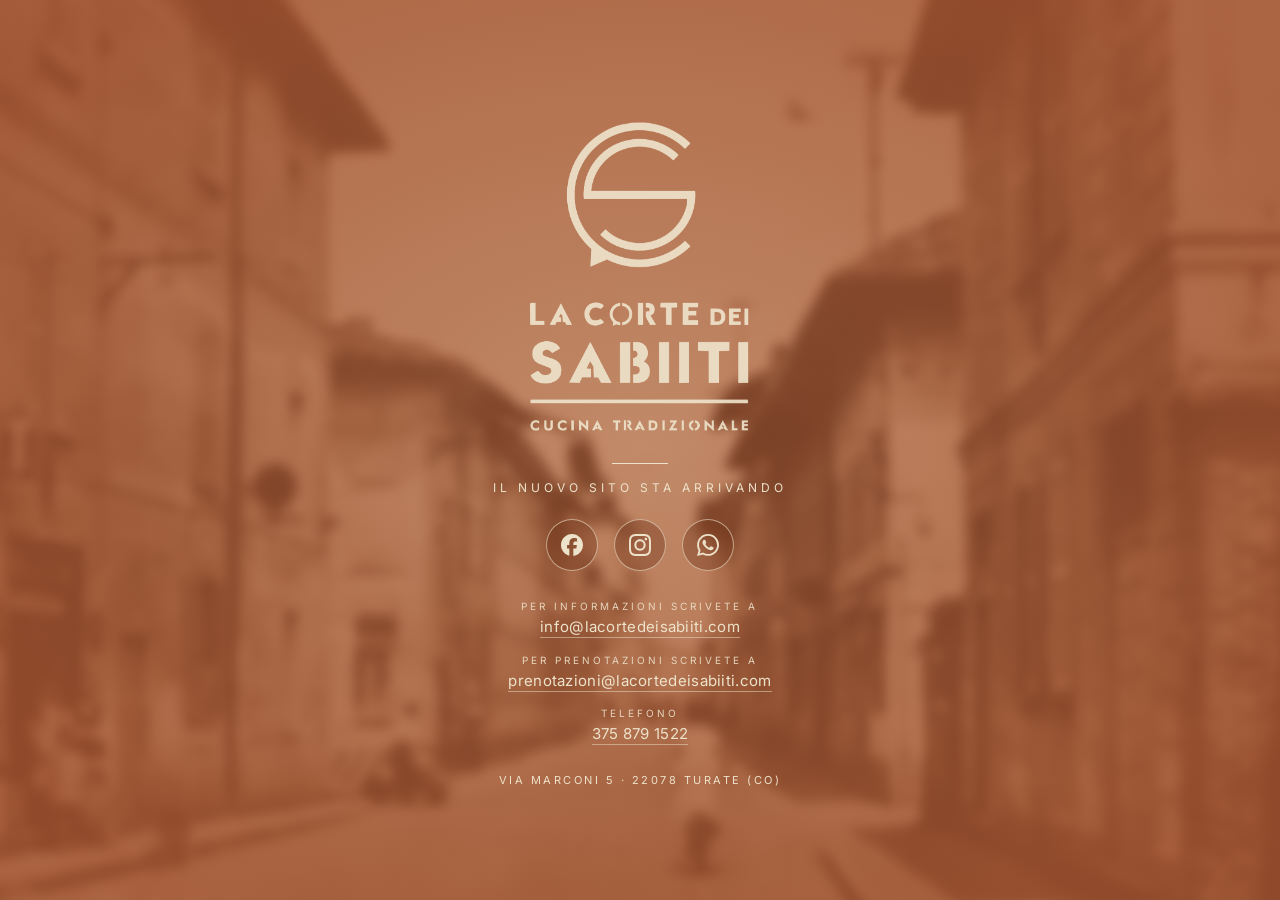
==== commit 44f9d3fd: "Cortesia: indirizzo in fondo, telefono stessa dimensione" ====
--- a/index.html
+++ b/index.html
@@ -35,14 +35,14 @@
     padding:36px 24px 32px; text-align:center;
   }
   .logo { height:min(36vh,360px); width:auto; max-width:78vw; object-fit:contain; }
-  .linea { width:56px; height:1px; background:var(--avorio); opacity:.7; margin:20px auto 16px; }
+  .linea { width:56px; height:1px; background:var(--avorio); opacity:.7; margin:26px auto 16px; }
   .stato { font-size:12px; letter-spacing:4px; text-transform:uppercase; font-weight:400; opacity:.9; }
   .info { margin-top:28px; display:flex; flex-direction:column; gap:14px; }
   .info p { font-size:15px; letter-spacing:.3px; line-height:1.5; }
   .info small { display:block; font-size:10px; letter-spacing:3px; text-transform:uppercase; opacity:.9; margin-bottom:2px; }
   .info a { color:var(--avorio); text-decoration:none; border-bottom:1px solid rgba(237,226,202,.5); padding-bottom:1px; transition:border-color .2s, color .2s; }
   .info a:hover, .info a:focus-visible { border-color:var(--avorio); outline:none; }
-  .info .tel { font-size:19px; letter-spacing:1.5px; }
+  .info .tel { font-size:15px; letter-spacing:.3px; }
   .social { display:flex; justify-content:center; gap:16px; margin-top:24px; }
   .social a {
     display:flex; align-items:center; justify-content:center; width:52px; height:52px; border-radius:50%;
@@ -51,7 +51,7 @@
   }
   .social a:hover, .social a:focus-visible { background:var(--petrolio); border-color:var(--petrolio); outline:none; transform:translateY(-2px); }
   .social svg { width:22px; height:22px; fill:currentColor; }
-  .indirizzo { margin-top:14px; font-size:11px; letter-spacing:2.5px; text-transform:uppercase; opacity:.9; line-height:1.9; }
+  .indirizzo { margin-top:24px; font-size:11px; letter-spacing:2.5px; text-transform:uppercase; opacity:.9; line-height:1.9; }
   @media (max-width:560px) {
     .logo { height:min(34vh,300px); }
     .info p { font-size:14px; word-break:break-word; }
@@ -69,7 +69,6 @@
 <div class="velo" aria-hidden="true"></div>
 <main>
   <img class="logo" src="logo_avorio.png" alt="La Corte dei Sabiìti — Cucina tradizionale">
-  <p class="indirizzo">Via Marconi 5 · 22078 Turate (CO)</p>
   <div class="linea"></div>
   <p class="stato">Il nuovo sito sta arrivando</p>
   <div class="social">
@@ -82,6 +81,7 @@
     <p><small>Per prenotazioni scrivete a</small><a href="mailto:prenotazioni@lacortedeisabiiti.com">prenotazioni@lacortedeisabiiti.com</a></p>
     <p><small>Telefono</small><a class="tel" href="tel:+393758791522">375 879 1522</a></p>
   </div>
+  <p class="indirizzo">Via Marconi 5 · 22078 Turate (CO)</p>
 </main>
 </body>
 </html>
